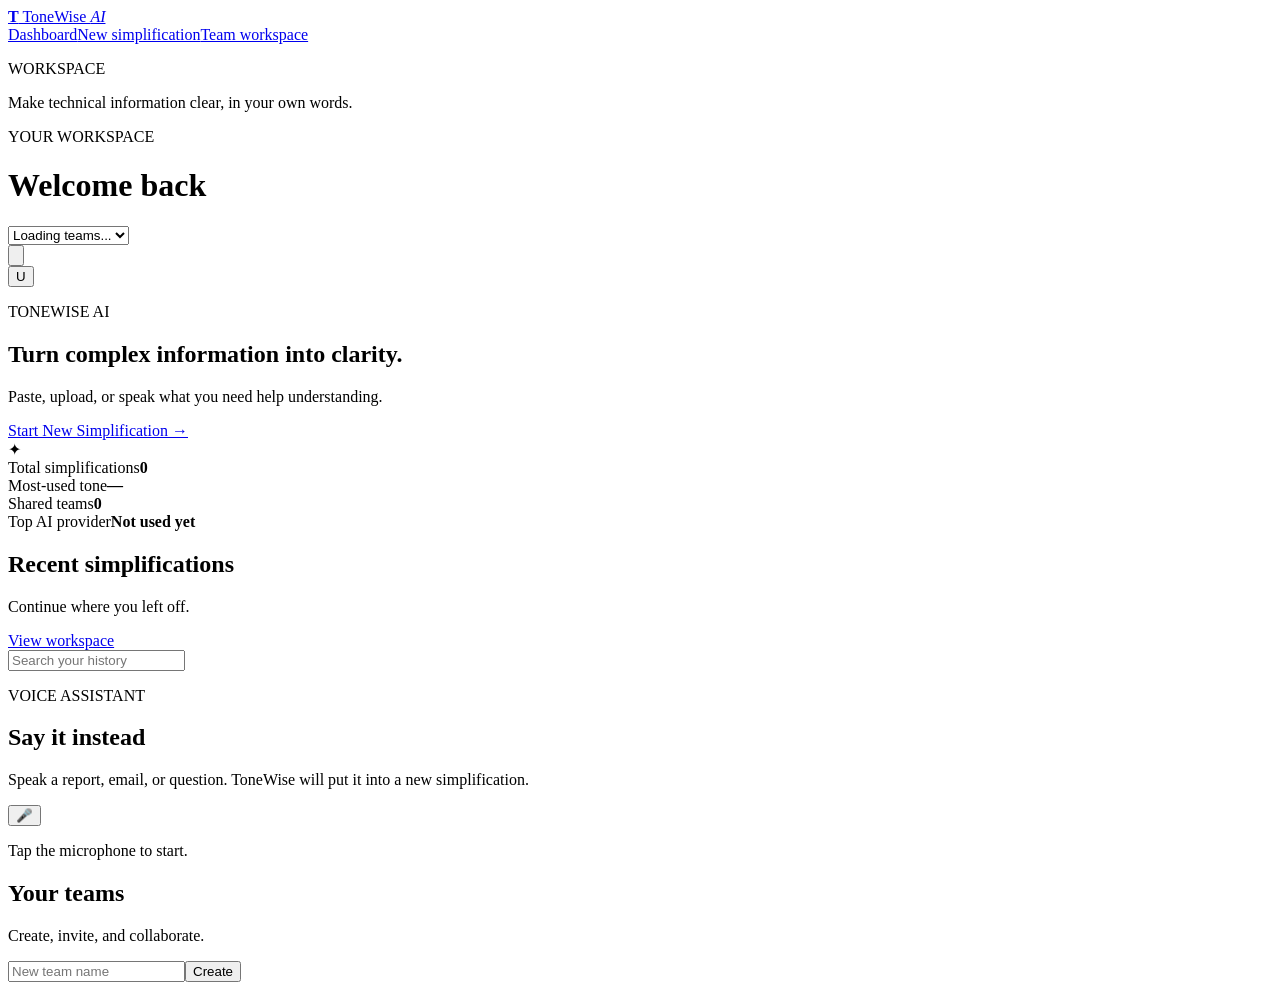
==== frontend/dashboard.html @ 125670d5 "Initial commit" ====
<!doctype html>
<html lang="en">
<head>
  <meta charset="utf-8">
  <meta name="viewport" content="width=device-width,initial-scale=1">
  <title>Dashboard | ToneWise AI</title>
  <link rel="stylesheet" href="/dashboard.css">
</head>
<body>
  <div class="app-shell">
    <aside class="sidebar">
      <a class="logo" href="/dashboard"><b>T</b> ToneWise <em>AI</em></a>
      <nav><a class="active" href="/dashboard">Dashboard</a><a href="/workspace">New simplification</a><a href="/team-feed">Team workspace</a></nav>
      <p class="side-label">WORKSPACE</p><p class="side-note">Make technical information clear, in your own words.</p>
    </aside>
    <main class="dashboard">
      <header class="topbar">
        <div><p class="eyebrow">YOUR WORKSPACE</p><h1 id="welcome">Welcome back</h1></div>
        <div class="dashboard-actions">
          <select id="team-switcher" aria-label="Switch team"><option>Loading teams...</option></select>
          <div class="profile-wrap"><button id="notification-button" class="avatar notification-button" aria-label="Notifications" title="Notifications"><svg viewBox="0 0 24 24" aria-hidden="true"><path d="M18 9a6 6 0 0 0-12 0c0 7-3 7-3 9h18c0-2-3-2-3-9M10 21h4" /></svg><span class="notification-count" hidden></span></button><div id="notification-menu" class="profile-menu" hidden></div></div>
          <div class="profile-wrap"><button id="profile-button" class="avatar" aria-label="Open profile settings">U</button><div id="profile-menu" class="profile-menu" hidden><button id="open-profile" type="button">Profile settings</button><button id="logout" type="button">Sign out</button></div></div>
        </div>
      </header>
      <section class="hero-card"><div><p class="eyebrow light">TONEWISE AI</p><h2>Turn complex information into clarity.</h2><p>Paste, upload, or speak what you need help understanding.</p><a class="start-button" href="/workspace">Start New Simplification &rarr;</a></div><div class="hero-orb">&#10022;</div></section>
      <section class="stats"><article><span>Total simplifications</span><strong id="stat-total">0</strong></article><article><span>Most-used tone</span><strong id="stat-tone">&mdash;</strong></article><article><span>Shared teams</span><strong id="stat-teams">0</strong></article><article><span>Top AI provider</span><strong id="stat-provider">Not used yet</strong></article></section>
      <section class="grid">
        <section class="panel history-panel"><div class="section-title"><div><h2>Recent simplifications</h2><p>Continue where you left off.</p></div><a href="/workspace">View workspace</a></div><input id="history-search" class="search" placeholder="Search your history"><div id="history-list"></div></section>
        <aside class="right-stack"><section class="panel voice-panel"><p class="eyebrow">VOICE ASSISTANT</p><h2>Say it instead</h2><p>Speak a report, email, or question. ToneWise will put it into a new simplification.</p><button id="voice-button" class="mic" type="button" aria-label="Start voice input">&#127908;</button><p id="voice-status" class="voice-status">Tap the microphone to start.</p></section><section class="panel teams-panel"><div class="section-title"><div><h2>Your teams</h2><p>Create, invite, and collaborate.</p></div></div><div id="teams-list"></div><form id="team-form" class="inline-form"><input name="name" maxlength="80" placeholder="New team name" required><button>Create</button></form></section></aside>
      </section>
    </main>
  </div>
  <dialog id="profile-dialog"><form id="profile-form" method="dialog"><div class="dialog-head"><h2>Profile settings</h2><button type="button" id="close-profile" aria-label="Close profile settings">&times;</button></div><label>Full name<input id="profile-name" name="full_name" maxlength="100" required autocomplete="name"></label><label>Email<input id="profile-email" type="email" disabled></label><p id="profile-error" class="form-error" hidden></p><button class="save-profile" type="submit">Save changes</button></form></dialog>
  <script src="/dashboard.js?v=bell-icon"></script>
</body>
</html>
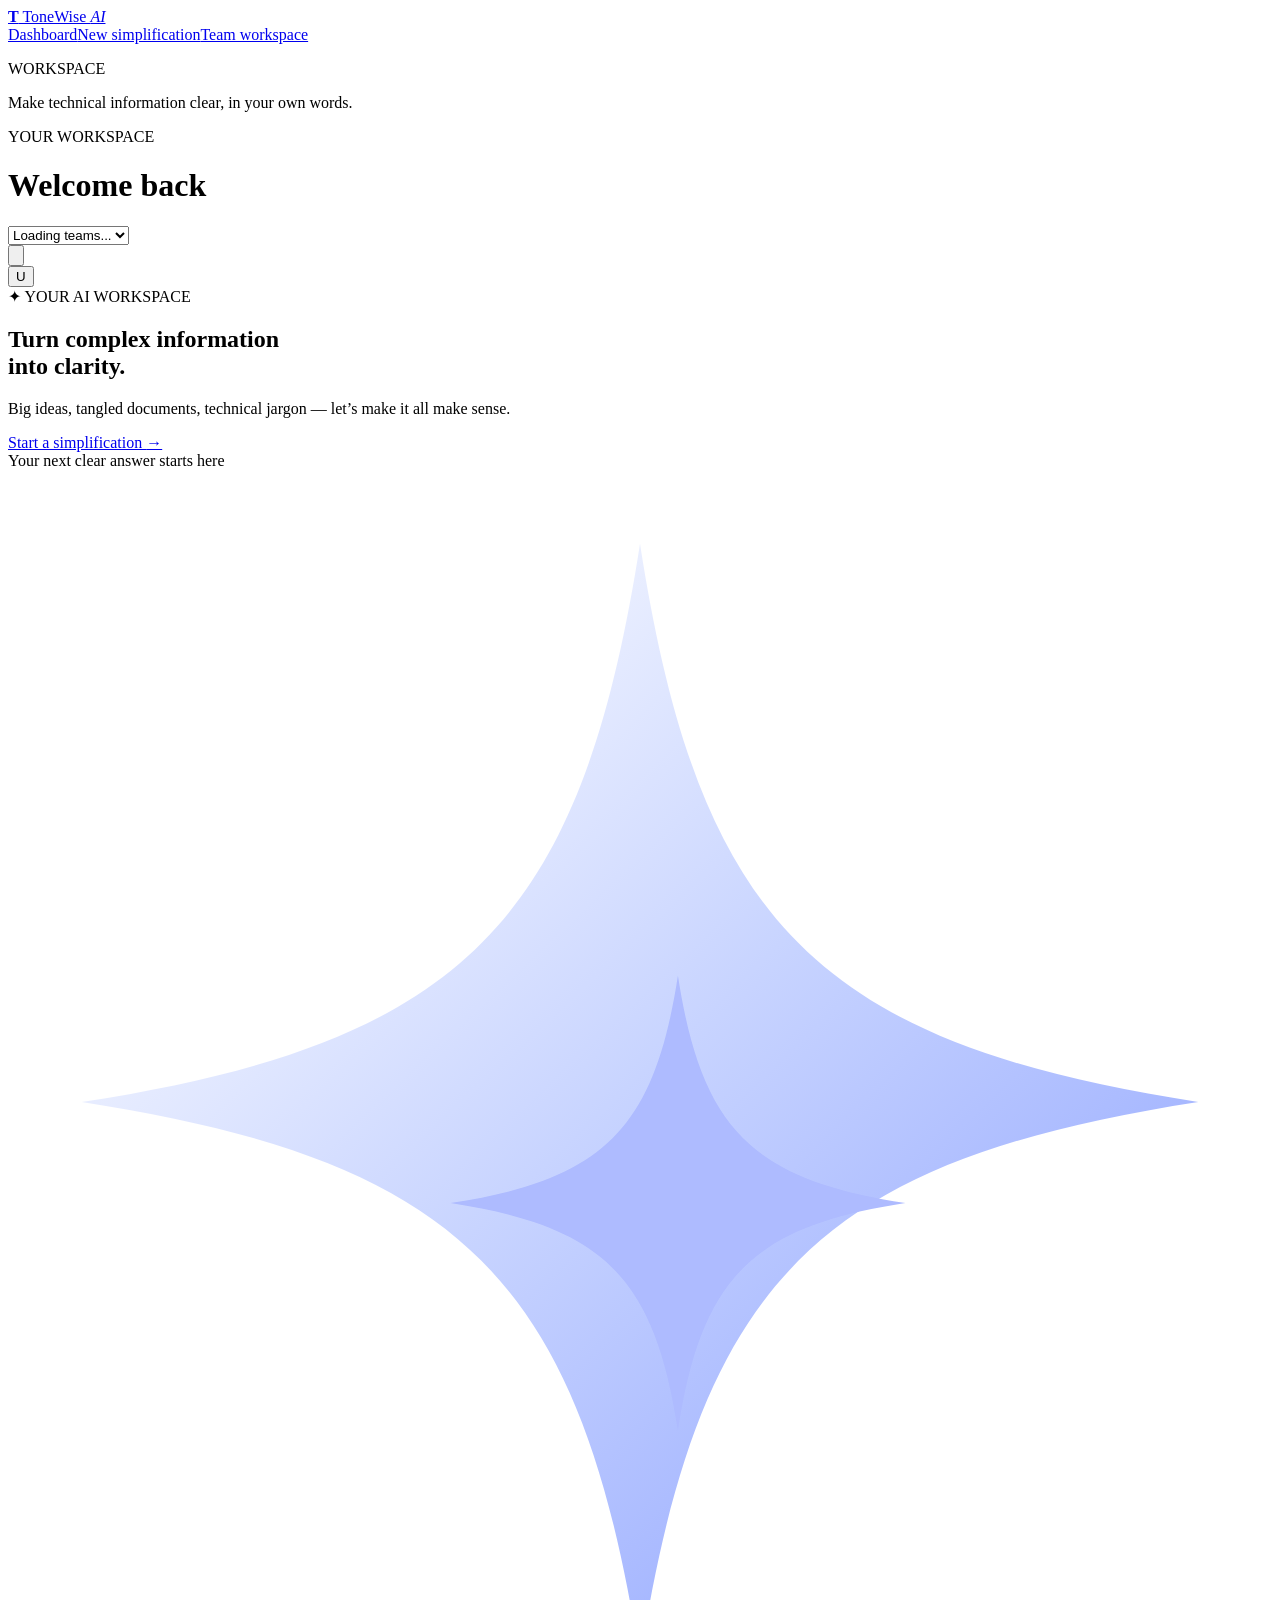
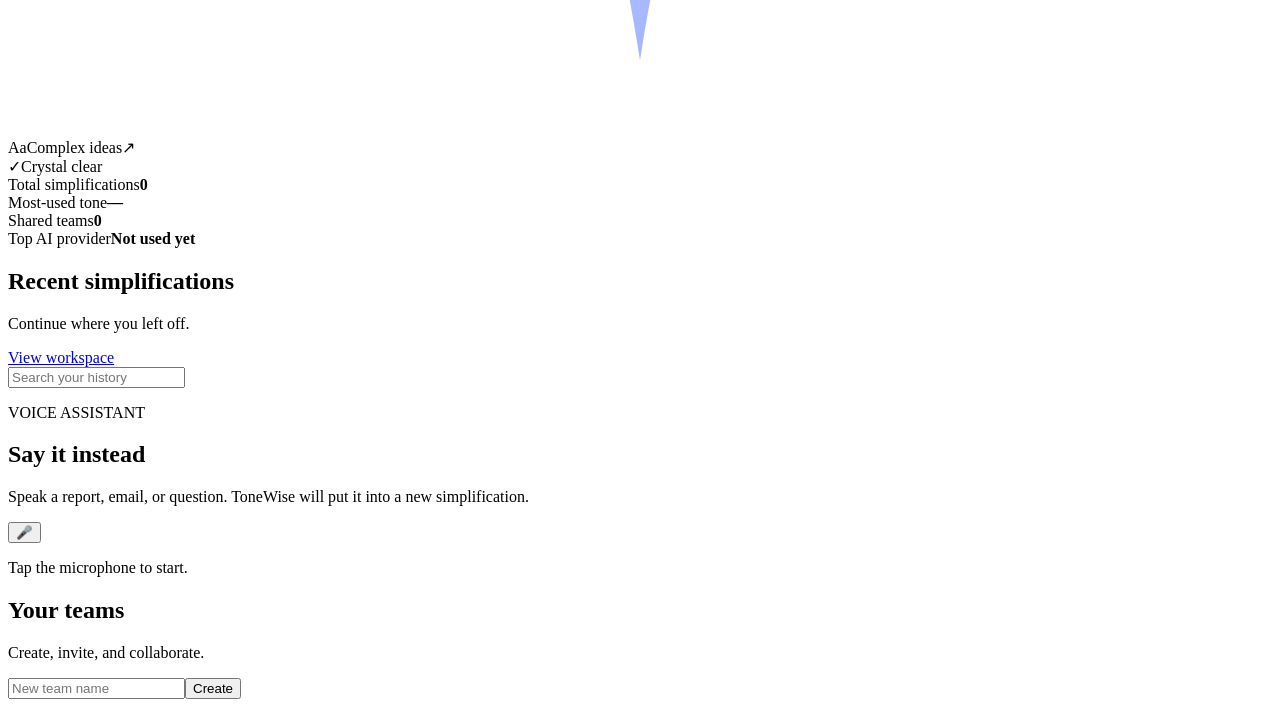
==== commit a9c3bdc1: "Update ToneWise AI application Co-authored-by: Copilot <223556219+Copilot@users.noreply.github.com>" ====
--- a/frontend/dashboard.html
+++ b/frontend/dashboard.html
@@ -4,13 +4,13 @@
   <meta charset="utf-8">
   <meta name="viewport" content="width=device-width,initial-scale=1">
   <title>Dashboard | ToneWise AI</title>
-  <link rel="stylesheet" href="/dashboard.css">
+  <link rel="stylesheet" href="/dashboard.css?v=career-flows-1">
 </head>
 <body>
   <div class="app-shell">
     <aside class="sidebar">
       <a class="logo" href="/dashboard"><b>T</b> ToneWise <em>AI</em></a>
-      <nav><a class="active" href="/dashboard">Dashboard</a><a href="/workspace">New simplification</a><a href="/team-feed">Team workspace</a></nav>
+      <nav><a class="active" href="/dashboard">Dashboard</a><a href="/workspace">New simplification</a><a id="email-assistant-nav" href="/email-assistant" hidden>Email assistant</a><a href="/team-feed">Team workspace</a></nav>
       <p class="side-label">WORKSPACE</p><p class="side-note">Make technical information clear, in your own words.</p>
     </aside>
     <main class="dashboard">
@@ -22,15 +22,68 @@
           <div class="profile-wrap"><button id="profile-button" class="avatar" aria-label="Open profile settings">U</button><div id="profile-menu" class="profile-menu" hidden><button id="open-profile" type="button">Profile settings</button><button id="logout" type="button">Sign out</button></div></div>
         </div>
       </header>
-      <section class="hero-card"><div><p class="eyebrow light">TONEWISE AI</p><h2>Turn complex information into clarity.</h2><p>Paste, upload, or speak what you need help understanding.</p><a class="start-button" href="/workspace">Start New Simplification &rarr;</a></div><div class="hero-orb">&#10022;</div></section>
+      <section class="hero-card" aria-labelledby="hero-title">
+        <div class="hero-copy">
+          <div class="hero-kicker"><span class="hero-kicker-mark" aria-hidden="true">✦</span> YOUR AI WORKSPACE</div>
+          <h2 id="hero-title">Turn complex information<br>into <span>clarity.</span></h2>
+          <p>Big ideas, tangled documents, technical jargon — let’s make it all make sense.</p>
+          <div class="hero-actions">
+            <a class="start-button" href="/workspace">Start a simplification <span aria-hidden="true">→</span></a>
+            <a id="email-assistant-link" class="start-button email-assistant-link" href="/email-assistant" hidden>Open email assistant <span aria-hidden="true">→</span></a>
+          </div>
+          <div class="hero-note"><span class="hero-note-dot" aria-hidden="true"></span> Your next clear answer starts here</div>
+        </div>
+        <div class="hero-art" aria-hidden="true">
+          <div class="hero-art-glow"></div>
+          <div class="hero-orbit hero-orbit-one"></div>
+          <div class="hero-orbit hero-orbit-two"></div>
+          <div class="hero-sparkle">
+            <svg viewBox="0 0 120 120" fill="none">
+              <path d="M60 7C65.6 43.1 76.9 54.4 113 60C76.9 65.6 65.6 76.9 60 113C54.4 76.9 43.1 65.6 7 60C43.1 54.4 54.4 43.1 60 7Z" fill="url(#hero-spark-gradient)"/>
+              <path d="M92 75C94.8 93.2 100.8 99.2 119 102C100.8 104.8 94.8 110.8 92 129C89.2 110.8 83.2 104.8 65 102C83.2 99.2 89.2 93.2 92 75Z" fill="#AEBBFF" transform="translate(-10 -12) scale(.8)"/>
+              <defs>
+                <linearGradient id="hero-spark-gradient" x1="20" y1="13" x2="105" y2="104" gradientUnits="userSpaceOnUse">
+                  <stop stop-color="#FFF"/>
+                  <stop offset=".48" stop-color="#C8D4FF"/>
+                  <stop offset="1" stop-color="#90A4FF"/>
+                </linearGradient>
+              </defs>
+            </svg>
+          </div>
+          <div class="hero-float-card hero-float-input"><span class="hero-float-icon">Aa</span><span>Complex ideas</span><span class="hero-float-arrow">↗</span></div>
+          <div class="hero-float-card hero-float-output"><span class="hero-float-check">✓</span><span>Crystal clear</span></div>
+          <span class="hero-art-dot hero-art-dot-one"></span>
+          <span class="hero-art-dot hero-art-dot-two"></span>
+        </div>
+      </section>
+      <section id="job-seeker-tools" class="job-seeker-tools" aria-labelledby="job-seeker-tools-title" hidden>
+        <div class="job-tools-heading">
+          <div><p class="eyebrow">YOUR CAREER TOOLKIT</p><h2 id="job-seeker-tools-title">Your next opportunity, made clearer.</h2><p>Analyze a job, learn an interview skill, practice aptitude, or understand a recruiter message.</p></div>
+        </div>
+        <div class="job-tools-grid">
+          <a class="job-tool-card" href="/career-tools/job-description">
+            <span class="job-tool-icon" aria-hidden="true">JD</span><span class="job-tool-content"><strong>Job Description Analyzer</strong><span>See what the role involves, which skills it needs, and what to clarify before applying.</span></span><span class="job-tool-arrow" aria-hidden="true">→</span>
+          </a>
+          <a class="job-tool-card" href="/career-tools/interview-preparation">
+            <span class="job-tool-icon" aria-hidden="true">IP</span><span class="job-tool-content"><strong>Interview Preparation</strong><span>Learn a skill or programming language, prepare interview questions, and take a topic-based quiz.</span></span><span class="job-tool-arrow" aria-hidden="true">→</span>
+          </a>
+          <a class="job-tool-card" href="/career-tools/aptitude-learning">
+            <span class="job-tool-icon" aria-hidden="true">AP</span><span class="job-tool-content"><strong>Aptitude Learning</strong><span>Choose a topic, learn the method, then solve practice questions with a hidden answer key.</span></span><span class="job-tool-arrow" aria-hidden="true">→</span>
+          </a>
+          <a class="job-tool-card" href="/career-tools/recruitment-email">
+            <span class="job-tool-icon" aria-hidden="true">RE</span><span class="job-tool-content"><strong>Recruitment Email Assistant</strong><span>Understand recruiter messages, spot stated deadlines, and know what to do next.</span></span><span class="job-tool-arrow" aria-hidden="true">→</span>
+          </a>
+        </div>
+      </section>
       <section class="stats"><article><span>Total simplifications</span><strong id="stat-total">0</strong></article><article><span>Most-used tone</span><strong id="stat-tone">&mdash;</strong></article><article><span>Shared teams</span><strong id="stat-teams">0</strong></article><article><span>Top AI provider</span><strong id="stat-provider">Not used yet</strong></article></section>
       <section class="grid">
-        <section class="panel history-panel"><div class="section-title"><div><h2>Recent simplifications</h2><p>Continue where you left off.</p></div><a href="/workspace">View workspace</a></div><input id="history-search" class="search" placeholder="Search your history"><div id="history-list"></div></section>
+        <section class="panel history-panel" id="history"><div class="section-title"><div><h2>Recent simplifications</h2><p>Continue where you left off.</p></div><a href="/workspace">View workspace</a></div><input id="history-search" class="search" placeholder="Search your history"><div id="history-list"></div></section>
         <aside class="right-stack"><section class="panel voice-panel"><p class="eyebrow">VOICE ASSISTANT</p><h2>Say it instead</h2><p>Speak a report, email, or question. ToneWise will put it into a new simplification.</p><button id="voice-button" class="mic" type="button" aria-label="Start voice input">&#127908;</button><p id="voice-status" class="voice-status">Tap the microphone to start.</p></section><section class="panel teams-panel"><div class="section-title"><div><h2>Your teams</h2><p>Create, invite, and collaborate.</p></div></div><div id="teams-list"></div><form id="team-form" class="inline-form"><input name="name" maxlength="80" placeholder="New team name" required><button>Create</button></form></section></aside>
       </section>
     </main>
   </div>
   <dialog id="profile-dialog"><form id="profile-form" method="dialog"><div class="dialog-head"><h2>Profile settings</h2><button type="button" id="close-profile" aria-label="Close profile settings">&times;</button></div><label>Full name<input id="profile-name" name="full_name" maxlength="100" required autocomplete="name"></label><label>Email<input id="profile-email" type="email" disabled></label><p id="profile-error" class="form-error" hidden></p><button class="save-profile" type="submit">Save changes</button></form></dialog>
-  <script src="/dashboard.js?v=bell-icon"></script>
+  <script src="/voice-input.js?v=local-whisper-1"></script>
+  <script src="/dashboard.js?v=career-flows-1"></script>
 </body>
 </html>
